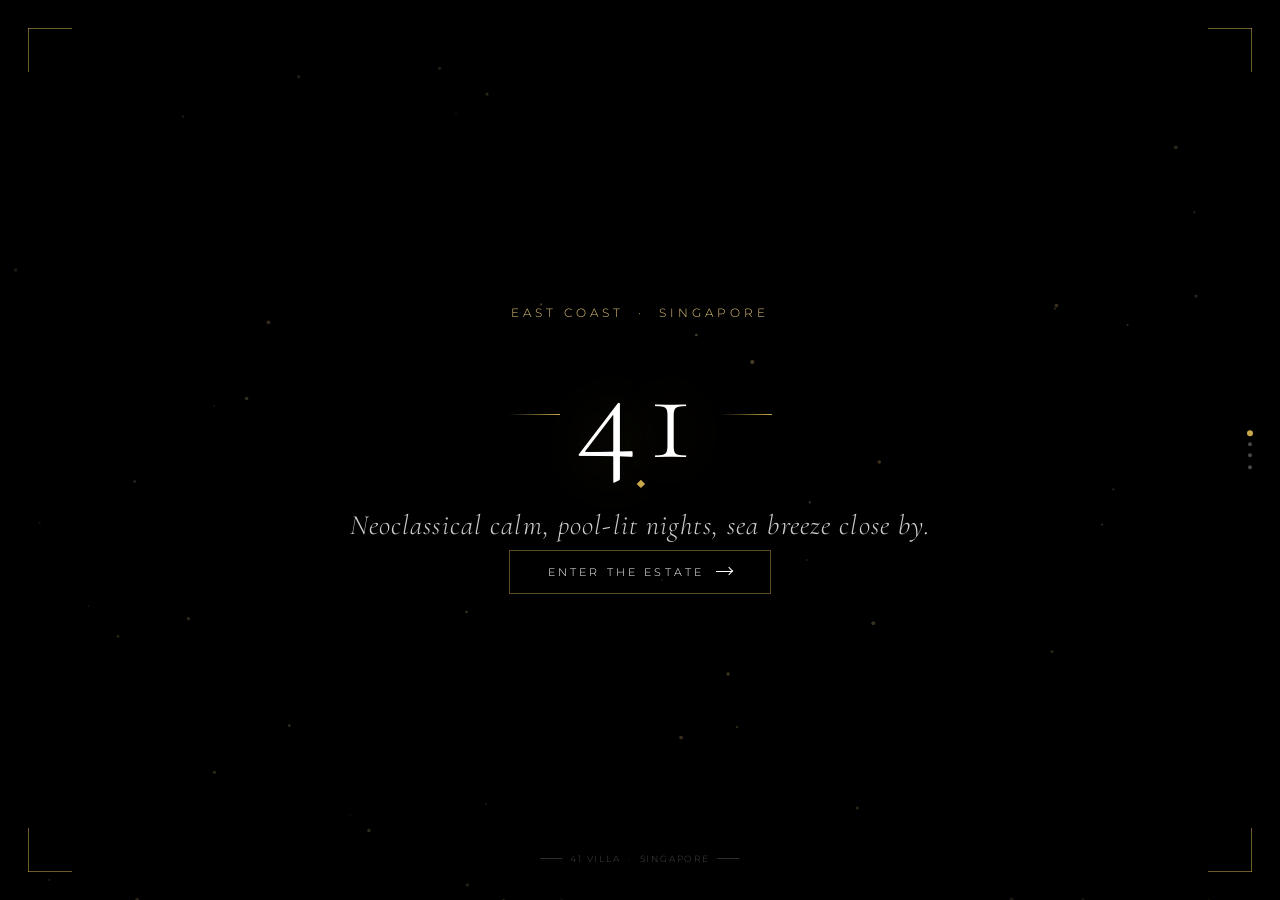
==== index.html @ 3e4728e2 "updated to 41villa" ====
<!doctype html>
<html lang="en">
<head>
  <meta charset="utf-8" />
  <meta name="viewport" content="width=device-width, initial-scale=1, viewport-fit=cover" />
  <meta name="description" content="41 Villa — neoclassical detached residence on the East Coast, with a resort-style pool, columned facade, and generous indoor-outdoor living in Marine Parade." />
  <title>41 Villa</title>

  <link rel="preconnect" href="https://fonts.googleapis.com" />
  <link rel="preconnect" href="https://fonts.gstatic.com" crossorigin />
  <link href="https://fonts.googleapis.com/css2?family=Cormorant+Garamond:ital,wght@0,200;0,300;0,400;1,200;1,300&family=Montserrat:wght@100;200;300;400&display=swap" rel="stylesheet" />

  <style>
    *, *::before, *::after { box-sizing: border-box; margin: 0; padding: 0; }

    :root {
      --gold:       #c9a84c;
      --gold-light: #e2c47a;
      --gold-dark:  #9e7d2e;
      --white:      #ffffff;
      --ease-out:   cubic-bezier(0.22, 1, 0.36, 1);
    }

    html, body {
      width: 100%; height: 100%;
      overflow: hidden;
      background: #000;
      font-family: 'Montserrat', system-ui, -apple-system, sans-serif;
      -webkit-font-smoothing: antialiased;
    }

    a { color: inherit; text-decoration: none; }
    button { cursor: pointer; border: none; background: none; font: inherit; }

    body.is-leaving { animation: pageFadeOut 0.8s var(--ease-out) forwards; }
    @keyframes pageFadeOut { to { opacity: 0; transform: scale(1.04); } }

    /* Particle canvas */
    #particleCanvas {
      position: fixed; inset: 0; z-index: 1; pointer-events: none;
    }

    /* Background */
    #bgLayer {
      position: fixed; inset: -8%; z-index: 0;
      will-change: transform;
    }
    #bgLayer .slide {
      position: absolute; inset: 0; opacity: 0;
      transition: opacity 1.8s var(--ease-out);
    }
    #bgLayer .slide.is-active { opacity: 1; }
    #bgLayer .slide img { width: 100%; height: 100%; object-fit: cover; display: block; }

    /* Overlays */
    .scrim {
      position: fixed; inset: 0; z-index: 2;
      background: linear-gradient(135deg, rgba(0,0,0,0.72) 0%, rgba(0,0,0,0.42) 50%, rgba(0,0,0,0.68) 100%);
    }
    .vignette {
      position: fixed; inset: 0; z-index: 3; pointer-events: none;
      background: radial-gradient(ellipse at center, transparent 38%, rgba(0,0,0,0.6) 100%);
    }

    /* Corner ornaments */
    .corner {
      position: fixed; z-index: 4; width: 44px; height: 44px;
      opacity: 0; animation: fadeIn 1s var(--ease-out) 2.2s forwards;
    }
    .corner::before, .corner::after { content: ''; position: absolute; background: var(--gold); opacity: 0.55; }
    .corner-tl { top: clamp(1rem,3vw,1.75rem); left: clamp(1rem,3vw,1.75rem); }
    .corner-tr { top: clamp(1rem,3vw,1.75rem); right: clamp(1rem,3vw,1.75rem); transform: scaleX(-1); }
    .corner-bl { bottom: clamp(1rem,3vw,1.75rem); left: clamp(1rem,3vw,1.75rem); transform: scaleY(-1); }
    .corner-br { bottom: clamp(1rem,3vw,1.75rem); right: clamp(1rem,3vw,1.75rem); transform: scale(-1); }
    .corner::before { top: 0; left: 0; width: 100%; height: 1px; }
    .corner::after  { top: 0; left: 0; width: 1px; height: 100%; }

    /* Stage */
    .stage {
      position: fixed; inset: 0; z-index: 5;
      display: flex; flex-direction: column;
      align-items: center; justify-content: center;
      text-align: center;
      padding: clamp(2rem,6vw,5rem);
      color: var(--white);
    }

    .estate-id {
      font-size: clamp(0.58rem, 1.2vw, 0.72rem);
      font-weight: 300; letter-spacing: 0.35em; text-transform: uppercase;
      color: var(--gold-light);
      opacity: 0; animation: slideDown 1s var(--ease-out) 0.4s forwards;
      margin-bottom: 1.6rem;
    }

    .monogram {
      position: relative; display: inline-flex; align-items: center; gap: 1rem;
      opacity: 0; animation: scaleIn 1.2s var(--ease-out) 0.8s forwards;
      margin-bottom: 1.6rem;
    }
    .monogram__line {
      width: clamp(28px,6vw,52px); height: 1px;
      background: linear-gradient(90deg, transparent, var(--gold));
    }
    .monogram__line:last-child { background: linear-gradient(90deg, var(--gold), transparent); }
    .monogram__numeral {
      font-family: 'Cormorant Garamond', Georgia, serif;
      font-size: clamp(3.5rem, 13vw, 8.5rem);
      font-weight: 200; line-height: 1; letter-spacing: 0.08em;
      color: var(--white);
      text-shadow: 0 0 60px rgba(201,168,76,0.22), 0 2px 20px rgba(0,0,0,0.5);
    }
    .monogram__diamond {
      position: absolute; bottom: -0.45rem; left: 50%; transform: translateX(-50%);
      width: 6px; height: 6px; background: var(--gold); rotate: 45deg;
    }

    .tagline {
      font-family: 'Cormorant Garamond', Georgia, serif;
      font-size: clamp(1rem, 3vw, 1.75rem);
      font-weight: 200; font-style: italic; letter-spacing: 0.04em;
      color: rgba(255,255,255,0.8);
      opacity: 0; animation: slideUp 1s var(--ease-out) 1.3s forwards;
      margin-bottom: 0.5rem;
    }

    .subtitle {
      font-size: clamp(0.56rem, 1.3vw, 0.68rem);
      font-weight: 300; letter-spacing: 0.22em; text-transform: uppercase;
      color: rgba(255,255,255,0.38);
      opacity: 0; animation: slideUp 1s var(--ease-out) 1.6s forwards;
      margin-bottom: clamp(2rem,5vw,3.2rem);
    }

    .cta-group {
      display: flex; flex-direction: column; align-items: center; gap: 0.9rem;
      opacity: 0; animation: slideUp 1s var(--ease-out) 2s forwards;
    }

    .btn-enter {
      position: relative; display: inline-flex; align-items: center; gap: 0.75rem;
      padding: 0.875rem 2.4rem;
      border: 1px solid rgba(201,168,76,0.45);
      font-size: 0.7rem; font-weight: 300; letter-spacing: 0.28em; text-transform: uppercase;
      color: var(--white); cursor: pointer; overflow: hidden;
      transition: border-color 0.4s;
    }
    .btn-enter::before {
      content: ''; position: absolute; inset: 0;
      background: linear-gradient(90deg, var(--gold-dark), var(--gold));
      transform: scaleX(0); transform-origin: left;
      transition: transform 0.5s var(--ease-out); z-index: -1;
    }
    .btn-enter:hover { border-color: var(--gold); }
    .btn-enter:hover::before { transform: scaleX(1); }
    .btn-arrow {
      display: inline-block; width: 16px; height: 1px; background: currentColor;
      position: relative; transition: width 0.3s var(--ease-out);
    }
    .btn-arrow::after {
      content: ''; position: absolute; right: 0; top: -3px;
      width: 6px; height: 6px;
      border-right: 1px solid currentColor; border-top: 1px solid currentColor;
      transform: rotate(45deg);
    }
    .btn-enter:hover .btn-arrow { width: 24px; }

    .host-link {
      font-size: 0.58rem; letter-spacing: 0.22em; text-transform: uppercase;
      color: rgba(255,255,255,0.25); transition: color 0.3s;
    }
    .host-link:hover { color: var(--gold-light); }

    /* Slide dots */
    .slide-dots {
      position: fixed; right: clamp(0.875rem,2.5vw,1.75rem); top: 50%;
      transform: translateY(-50%); z-index: 6;
      display: flex; flex-direction: column; gap: 0.45rem;
      opacity: 0; animation: fadeIn 1s var(--ease-out) 2.8s forwards;
    }
    .slide-dot {
      width: 4px; height: 4px; border-radius: 50%;
      background: rgba(255,255,255,0.28);
      transition: background 0.4s, transform 0.4s;
    }
    .slide-dot.is-active { background: var(--gold); transform: scale(1.5); }

    /* Location badge */
    .location-badge {
      position: fixed; bottom: clamp(1.25rem,3.5vw,2.25rem); left: 50%;
      transform: translateX(-50%); z-index: 6;
      display: flex; align-items: center; gap: 0.5rem;
      font-size: 0.56rem; font-weight: 300; letter-spacing: 0.2em; text-transform: uppercase;
      color: rgba(255,255,255,0.28); white-space: nowrap;
      opacity: 0; animation: fadeIn 1s var(--ease-out) 2.6s forwards;
    }
    .location-badge::before, .location-badge::after {
      content: ''; display: block; width: 22px; height: 1px;
      background: rgba(255,255,255,0.18);
    }

    /* Gyro hint */
    .gyro-hint {
      position: fixed; bottom: clamp(4rem,8vw,5.5rem); left: 50%;
      transform: translateX(-50%); z-index: 6;
      display: flex; align-items: center; gap: 0.45rem;
      font-size: 0.54rem; letter-spacing: 0.2em; text-transform: uppercase;
      color: rgba(255,255,255,0.2); white-space: nowrap;
      opacity: 0; transition: opacity 1.2s;
    }
    .gyro-hint.is-visible { opacity: 1; }

    /* Animations */
    @keyframes fadeIn  { from { opacity: 0; } to { opacity: 1; } }
    @keyframes slideUp   { from { opacity: 0; transform: translateY(16px); } to { opacity: 1; transform: translateY(0); } }
    @keyframes slideDown { from { opacity: 0; transform: translateY(-10px); } to { opacity: 1; transform: translateY(0); } }
    @keyframes scaleIn   { from { opacity: 0; transform: scale(0.9); } to { opacity: 1; transform: scale(1); } }
  </style>
</head>
<body>

  <!-- Background Layer -->
  <div id="bgLayer">
    <div class="slide is-active">
      <img src="https://sg1-cdn.pgimgs.com/listing/500083416/UPHO.159027381.V800/Neoclassical-Detached-Home-East-Coast-Marine-Parade-Singapore.jpg"
           alt="" loading="eager" decoding="async" fetchpriority="high" />
    </div>
    <div class="slide">
      <img src="https://sg1-cdn.pgimgs.com/listing/500083416/UPHO.159027379.V800/Neoclassical-Detached-Home-East-Coast-Marine-Parade-Singapore.jpg"
           alt="" loading="eager" decoding="async" />
    </div>
    <div class="slide">
      <img src="https://sg1-cdn.pgimgs.com/listing/500083416/UPHO.159113432.V800/Neoclassical-Detached-Home-East-Coast-Marine-Parade-Singapore.jpg"
           alt="" loading="lazy" decoding="async" />
    </div>
    <div class="slide">
      <img src="https://sg1-cdn.pgimgs.com/listing/500083416/UPHO.159113444.V800/Neoclassical-Detached-Home-East-Coast-Marine-Parade-Singapore.jpg"
           alt="" loading="lazy" decoding="async" />
    </div>
  </div>

  <div class="scrim"></div>
  <div class="vignette"></div>

  <canvas id="particleCanvas" aria-hidden="true"></canvas>

  <div class="corner corner-tl" aria-hidden="true"></div>
  <div class="corner corner-tr" aria-hidden="true"></div>
  <div class="corner corner-bl" aria-hidden="true"></div>
  <div class="corner corner-br" aria-hidden="true"></div>

  <div class="gyro-hint" id="gyroHint" aria-hidden="true">
    <svg width="12" height="12" viewBox="0 0 24 24" fill="none" stroke="currentColor" stroke-width="1.5" aria-hidden="true">
      <path d="M12 2C6.477 2 2 6.477 2 12s4.477 10 10 10 10-4.477 10-10"/>
      <path d="M12 2v4M12 2l2.5 2.5M12 2L9.5 4.5"/>
    </svg>
    Tilt to explore
  </div>

  <main class="stage" role="main">
    <p class="estate-id">East Coast &nbsp;·&nbsp; Singapore</p>

    <div class="monogram" aria-label="41 Villa">
      <span class="monogram__line" aria-hidden="true"></span>
      <span class="monogram__numeral" aria-hidden="true">41</span>
      <span class="monogram__line" aria-hidden="true"></span>
      <span class="monogram__diamond" aria-hidden="true"></span>
    </div>

    <p class="tagline">Neoclassical calm, pool-lit nights, sea breeze close by.</p>

    <div class="cta-group">
      <a class="btn-enter" href="specifications/" id="enterBtn">
        <span>Enter the Estate</span>
        <span class="btn-arrow" aria-hidden="true"></span>
      </a>
    </div>
  </main>

  <div class="slide-dots" id="slideDots" aria-hidden="true"></div>
  <p class="location-badge" aria-label="41 Villa — Singapore">41 Villa &nbsp;·&nbsp; Singapore</p>

  <script>
  (function () {
    'use strict';

    /* ── SLIDESHOW ── */
    var slides     = Array.from(document.querySelectorAll('#bgLayer .slide'));
    var slideCount = slides.length;
    var current    = 0;

    // Build dots
    var dotsContainer = document.getElementById('slideDots');
    var dots = slides.map(function (_, i) {
      var d = document.createElement('div');
      d.className = 'slide-dot' + (i === 0 ? ' is-active' : '');
      dotsContainer.appendChild(d);
      return d;
    });

    function goTo(n) {
      slides[current].classList.remove('is-active');
      dots[current].classList.remove('is-active');
      current = (n + slideCount) % slideCount;
      slides[current].classList.add('is-active');
      dots[current].classList.add('is-active');
    }

    setInterval(function () { goTo(current + 1); }, 6000);

    /* ── PARALLAX (gyroscope + mouse) ── */
    var bgLayer  = document.getElementById('bgLayer');
    var gyroHint = document.getElementById('gyroHint');
    var maxShift = 20;
    var sx = 0, sy = 0, tx = 0, ty = 0;
    var gyroActive = false;

    function lerp(a, b, t) { return a + (b - a) * t; }

    (function tick() {
      sx = lerp(sx, tx, 0.08);
      sy = lerp(sy, ty, 0.08);
      bgLayer.style.transform = 'translate3d(' + sx + 'px,' + sy + 'px,0)';
      requestAnimationFrame(tick);
    }());

    function onOrientation(e) {
      gyroActive = true;
      gyroHint.classList.remove('is-visible');
      var g = Math.max(-45, Math.min(45, e.gamma || 0));
      var b = Math.max(-45, Math.min(45, (e.beta  || 0) - 20));
      tx = -(g / 45) * maxShift;
      ty = -(b / 45) * maxShift;
    }

    function onMouse(e) {
      if (gyroActive) return;
      var cx = window.innerWidth / 2, cy = window.innerHeight / 2;
      tx = -((e.clientX - cx) / cx) * maxShift * 0.5;
      ty = -((e.clientY - cy) / cy) * maxShift * 0.5;
    }

    window.addEventListener('mousemove', onMouse, { passive: true });

    function activateGyro() {
      if (typeof DeviceOrientationEvent !== 'undefined' &&
          typeof DeviceOrientationEvent.requestPermission === 'function') {
        DeviceOrientationEvent.requestPermission()
          .then(function (s) {
            if (s === 'granted') window.addEventListener('deviceorientation', onOrientation);
          }).catch(function () {});
      } else if ('ondeviceorientation' in window) {
        window.addEventListener('deviceorientation', onOrientation);
        if (window.matchMedia('(pointer: coarse)').matches) {
          setTimeout(function () { gyroHint.classList.add('is-visible'); }, 3000);
        }
      }
    }

    document.addEventListener('touchstart', function onTouch() {
      activateGyro();
      document.removeEventListener('touchstart', onTouch);
    }, { once: true, passive: true });

    activateGyro();

    /* ── PARTICLES ── */
    var canvas = document.getElementById('particleCanvas');
    var ctx    = canvas.getContext('2d');
    var W = 0, H = 0;

    function resize() {
      W = canvas.width  = window.innerWidth;
      H = canvas.height = window.innerHeight;
    }
    window.addEventListener('resize', resize, { passive: true });
    resize();

    function rand(a, b) { return a + Math.random() * (b - a); }

    function makeParticle() {
      return {
        x: rand(0, W), y: rand(0, H),
        r: rand(0.5, 2),
        vx: rand(-0.05, 0.05), vy: rand(-0.16, -0.05),
        life: Math.floor(rand(0, 400)),
        maxLife: rand(200, 450),
        hue: rand(38, 50), sat: rand(60, 85), lgt: rand(65, 80)
      };
    }

    var particles = Array.from({ length: 55 }, makeParticle);

    function drawParticles() {
      ctx.clearRect(0, 0, W, H);
      particles.forEach(function (p) {
        p.x   += p.vx;
        p.y   += p.vy;
        p.life += 1;
        if (p.life >= p.maxLife || p.y < -10) {
          Object.assign(p, makeParticle());
          p.y = H + 5;
          p.life = 0;
        }
        var t = p.life / p.maxLife;
        var a = t < 0.15 ? t / 0.15 : t > 0.8 ? (1 - t) / 0.2 : 1;
        ctx.globalAlpha = a * 0.5;
        ctx.fillStyle = 'hsl(' + p.hue + ',' + p.sat + '%,' + p.lgt + '%)';
        ctx.beginPath();
        ctx.arc(p.x, p.y, p.r, 0, Math.PI * 2);
        ctx.fill();
      });
      ctx.globalAlpha = 1;
      requestAnimationFrame(drawParticles);
    }
    drawParticles();

    /* ── PAGE EXIT ── */
    document.getElementById('enterBtn').addEventListener('click', function (e) {
      e.preventDefault();
      var href = this.getAttribute('href');
      document.body.classList.add('is-leaving');
      setTimeout(function () { window.location.href = href; }, 720);
    });

  }());
  </script>
</body>
</html>
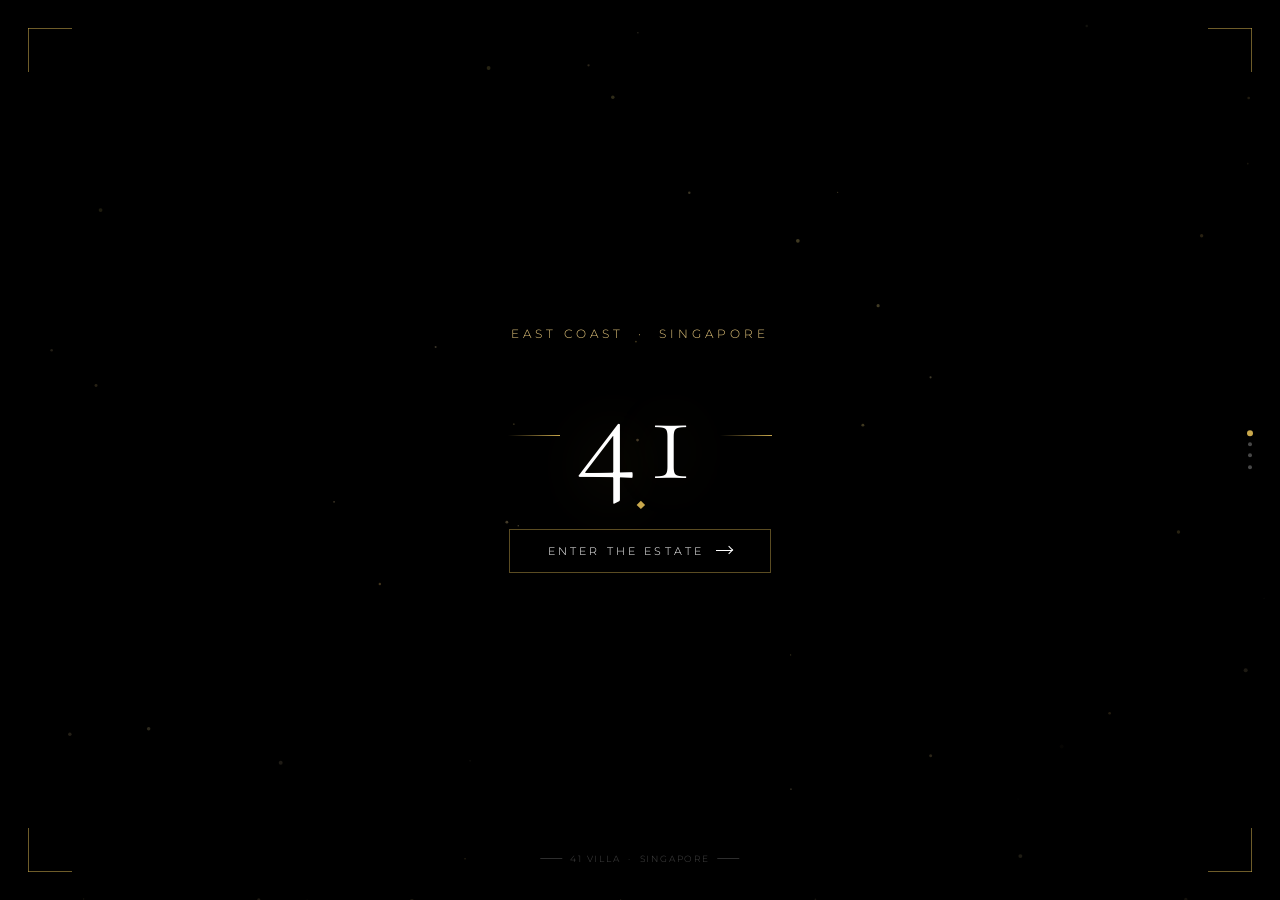
==== commit 26a1685a: "Fix hero section mobile overlap and remove tagline paragraph Agent-Logs-Url: https://github.com/11a0" ====
--- a/index.html
+++ b/index.html
@@ -82,6 +82,7 @@
       align-items: center; justify-content: center;
       text-align: center;
       padding: clamp(2rem,6vw,5rem);
+      padding-top: max(clamp(2rem,6vw,5rem), calc(env(safe-area-inset-top) + 1.5rem));
       color: var(--white);
     }
 
@@ -266,8 +267,6 @@
       <span class="monogram__line" aria-hidden="true"></span>
       <span class="monogram__diamond" aria-hidden="true"></span>
     </div>
-
-    <p class="tagline">Neoclassical calm, pool-lit nights, sea breeze close by.</p>
 
     <div class="cta-group">
       <a class="btn-enter" href="specifications/" id="enterBtn">
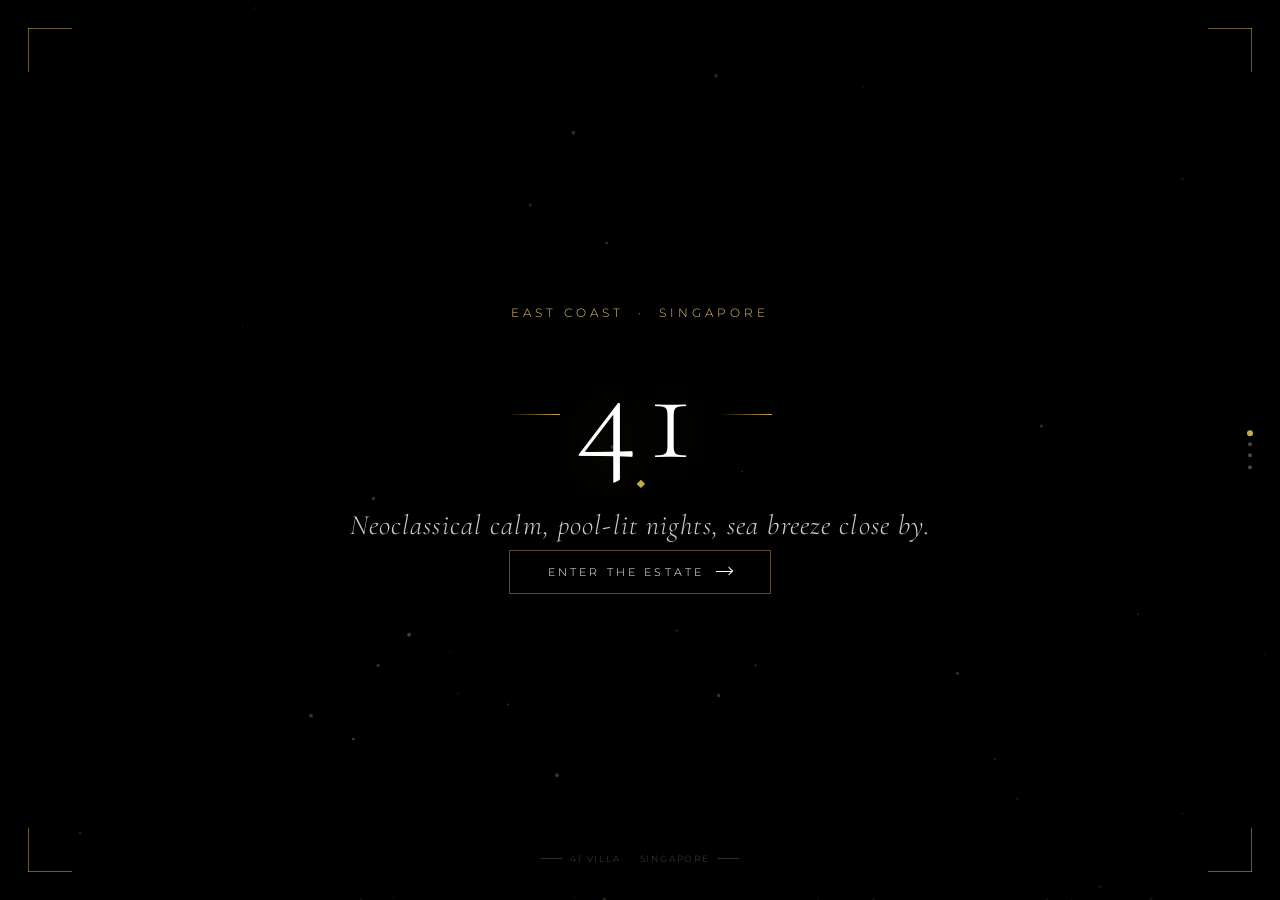
==== commit bc7212b1: "Fix specifications hero: remove description paragraph and fix mobile nav overlap Agent-Logs-Url: htt" ====
--- a/index.html
+++ b/index.html
@@ -82,7 +82,6 @@
       align-items: center; justify-content: center;
       text-align: center;
       padding: clamp(2rem,6vw,5rem);
-      padding-top: max(clamp(2rem,6vw,5rem), calc(env(safe-area-inset-top) + 1.5rem));
       color: var(--white);
     }
 
@@ -267,6 +266,8 @@
       <span class="monogram__line" aria-hidden="true"></span>
       <span class="monogram__diamond" aria-hidden="true"></span>
     </div>
+
+    <p class="tagline">Neoclassical calm, pool-lit nights, sea breeze close by.</p>
 
     <div class="cta-group">
       <a class="btn-enter" href="specifications/" id="enterBtn">
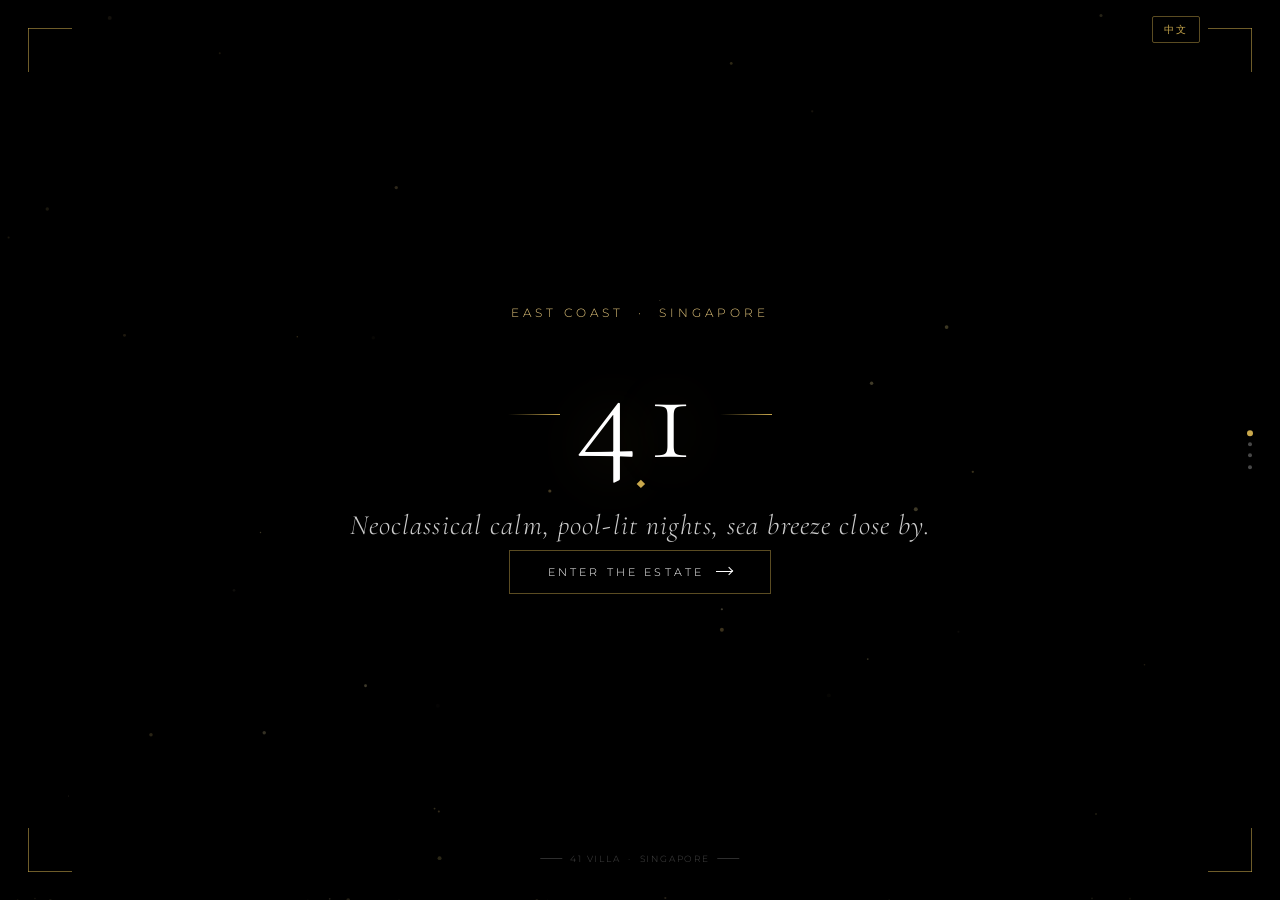
==== commit 9ff10675: "Add site-wide Mandarin language toggle (i18n.js + data-i18n attributes on all 4 pages) Agent-Logs-Ur" ====
--- a/index.html
+++ b/index.html
@@ -254,11 +254,11 @@
       <path d="M12 2C6.477 2 2 6.477 2 12s4.477 10 10 10 10-4.477 10-10"/>
       <path d="M12 2v4M12 2l2.5 2.5M12 2L9.5 4.5"/>
     </svg>
-    Tilt to explore
+    <span data-i18n="landing.gyro">Tilt to explore</span>
   </div>
 
   <main class="stage" role="main">
-    <p class="estate-id">East Coast &nbsp;·&nbsp; Singapore</p>
+    <p class="estate-id" data-i18n="landing.estate-id">East Coast &nbsp;·&nbsp; Singapore</p>
 
     <div class="monogram" aria-label="41 Villa">
       <span class="monogram__line" aria-hidden="true"></span>
@@ -267,19 +267,20 @@
       <span class="monogram__diamond" aria-hidden="true"></span>
     </div>
 
-    <p class="tagline">Neoclassical calm, pool-lit nights, sea breeze close by.</p>
+    <p class="tagline" data-i18n="landing.tagline">Neoclassical calm, pool-lit nights, sea breeze close by.</p>
 
     <div class="cta-group">
       <a class="btn-enter" href="specifications/" id="enterBtn">
-        <span>Enter the Estate</span>
+        <span data-i18n="landing.enter">Enter the Estate</span>
         <span class="btn-arrow" aria-hidden="true"></span>
       </a>
     </div>
   </main>
 
   <div class="slide-dots" id="slideDots" aria-hidden="true"></div>
-  <p class="location-badge" aria-label="41 Villa — Singapore">41 Villa &nbsp;·&nbsp; Singapore</p>
-
+  <p class="location-badge" aria-label="41 Villa — Singapore" data-i18n="landing.badge">41 Villa &nbsp;·&nbsp; Singapore</p>
+
+  <script src="i18n.js"></script>
   <script>
   (function () {
     'use strict';
